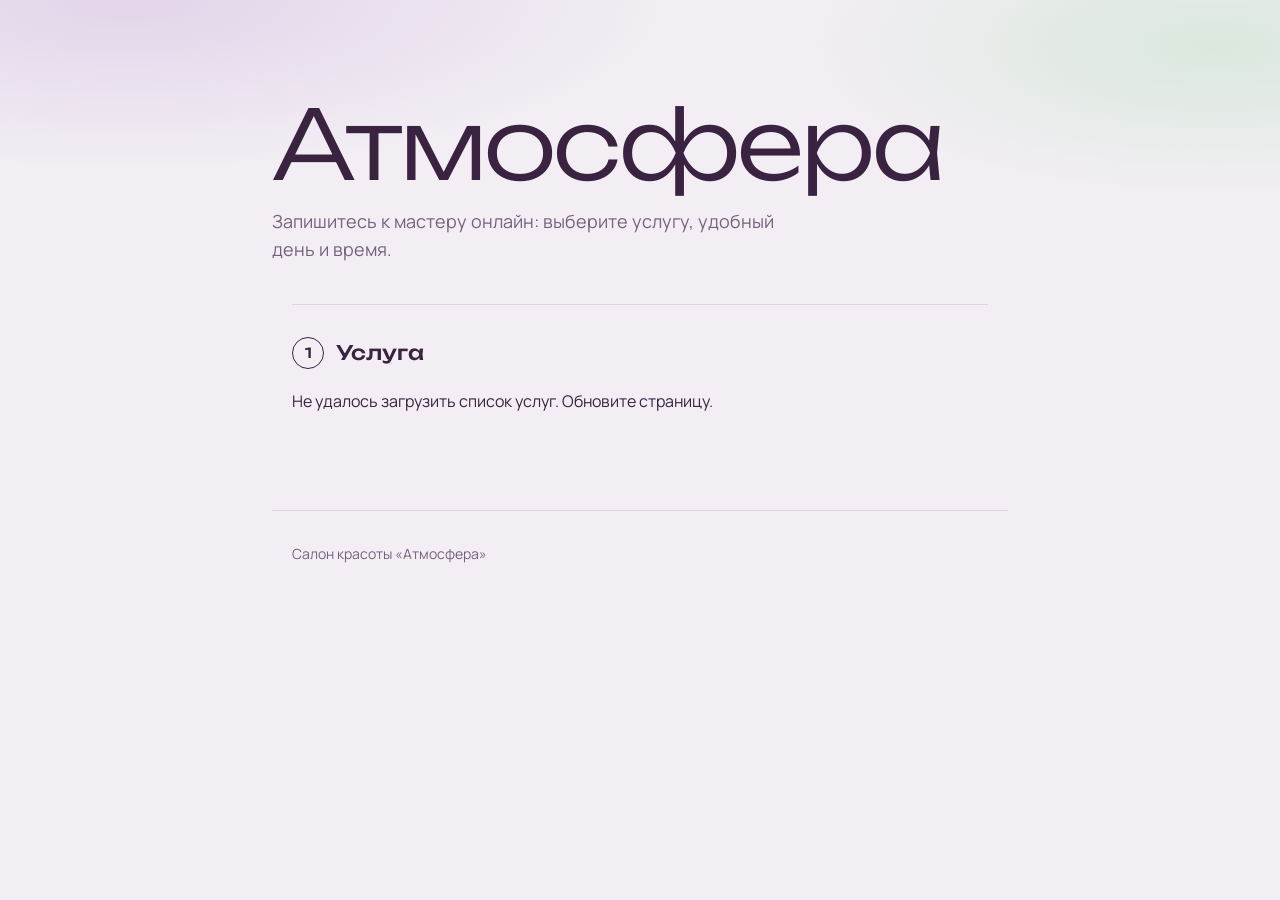
==== frontend/index.html @ 484709b0 "Фронтенд: страницы записи и отмены; единые сообщения об ошибках 409" ====
<!doctype html>
<html lang="ru">
  <head>
    <meta charset="UTF-8" />
    <meta name="viewport" content="width=device-width, initial-scale=1" />
    <title>Атмосфера — онлайн-запись в салон красоты</title>
    <link rel="preconnect" href="https://fonts.googleapis.com" />
    <link rel="preconnect" href="https://fonts.gstatic.com" crossorigin />
    <link
      href="https://fonts.googleapis.com/css2?family=Manrope:wght@400;500;700&family=Unbounded:wght@300;500&display=swap"
      rel="stylesheet"
    />
    <link rel="stylesheet" href="css/style.css" />
  </head>
  <body>
    <header class="hero">
      <div class="hero__inner">
        <h1 class="hero__title">Атмосфера</h1>
        <p class="hero__lead">
          Запишитесь к мастеру онлайн: выберите услугу, удобный день и время.
        </p>
      </div>
    </header>

    <main class="booking">
      <section class="step" id="step-service">
        <h2 class="step__title"><span class="step__num">1</span>Услуга</h2>
        <div id="services" data-testid="services">Загружаем услуги…</div>
      </section>

      <section class="step" id="step-master" hidden>
        <h2 class="step__title"><span class="step__num">2</span>Мастер</h2>
        <div id="masters" class="options" data-testid="masters"></div>
      </section>

      <section class="step" id="step-time" hidden>
        <h2 class="step__title">
          <span class="step__num">3</span>День и время
        </h2>
        <div id="days" class="options days" data-testid="days"></div>
        <div id="slots" class="options" data-testid="slots"></div>
      </section>

      <section class="step" id="step-contacts" hidden>
        <h2 class="step__title">
          <span class="step__num">4</span>Ваши контакты
        </h2>
        <form id="contact-form" class="form" novalidate>
          <p class="summary" id="summary" data-testid="summary"></p>
          <label class="field">
            <span>Имя</span>
            <input
              name="clientName"
              autocomplete="name"
              data-testid="input-name"
            />
          </label>
          <label class="field">
            <span>Телефон</span>
            <input
              name="clientPhone"
              type="tel"
              autocomplete="tel"
              placeholder="+7 900 000-00-00"
              data-testid="input-phone"
            />
          </label>
          <label class="field">
            <span>Email</span>
            <input
              name="clientEmail"
              type="email"
              autocomplete="email"
              data-testid="input-email"
            />
          </label>
          <p
            class="error"
            id="form-error"
            role="alert"
            data-testid="form-error"
            hidden
          ></p>
          <button
            type="submit"
            class="button"
            id="submit-btn"
            data-testid="submit"
          >
            Записаться
          </button>
        </form>
      </section>

      <section class="step" id="step-done" data-testid="done" hidden>
        <h2 class="step__title">Вы записаны</h2>
        <dl class="details" id="done-details"></dl>
        <p>
          Подтверждение отправлено на почту. Если планы изменятся,
          <a id="cancel-link" data-testid="cancel-link">отмените запись</a>
          не позднее чем за 2 часа до визита.
        </p>
        <button type="button" class="button button--ghost" id="restart-btn">
          Записаться ещё раз
        </button>
      </section>
    </main>

    <footer class="footer">Салон красоты «Атмосфера»</footer>

    <script type="module" src="js/booking.js"></script>
  </body>
</html>
---- frontend/css/style.css ----
/* ===== Цвета и шрифты ===== */
:root {
  --fog: #f2eef3; /* фон */
  --surface: #ffffff; /* подложки */
  --ink: #3a2340; /* текст, главные кнопки */
  --muted: #76627f; /* второстепенный текст */
  --line: #ddd3e0; /* линии и рамки */
  --sage: #d5e6da; /* выбранная услуга, сообщения об успехе */
  --sage-ink: #24452f;
  --error: #a8323f;
  --radius: 12px;
  --font-display: "Unbounded", "Arial Black", sans-serif;
  --font-body: "Manrope", "Segoe UI", Arial, sans-serif;
}

*,
*::before,
*::after {
  box-sizing: border-box;
}
[hidden] {
  display: none !important;
}

body {
  margin: 0;
  color: var(--ink);
  font-family: var(--font-body);
  font-size: 1rem;
  line-height: 1.55;
  background: var(--fog);
}

a {
  color: var(--ink);
}

:focus-visible {
  outline: 3px solid #9b7fa8;
  outline-offset: 2px;
}

/* ===== Шапка главной ===== */
.hero {
  padding: clamp(3rem, 8vw, 6rem) 1.25rem 2.5rem;
  background:
    radial-gradient(60% 80% at 10% 0%, #e2d4ea 0%, transparent 70%),
    radial-gradient(45% 70% at 95% 15%, #d9e8dd 0%, transparent 70%);
}

.hero__inner,
.booking,
.footer,
.page,
.topbar {
  max-width: 46rem;
  margin: 0 auto;
}

.hero__title {
  margin: 0 0 1rem;
  font-family: var(--font-display);
  font-weight: 300;
  font-size: clamp(2.75rem, 10vw, 6rem);
  line-height: 1;
  letter-spacing: -0.03em;
}

.hero__lead {
  max-width: 32rem;
  margin: 0;
  color: var(--muted);
  font-size: 1.125rem;
}

/* ===== Шаги записи ===== */
.booking {
  padding: 0 1.25rem 4rem;
}

.step {
  border-top: 1px solid var(--line);
  padding: 2rem 0;
}

.step:not([hidden]) {
  animation: reveal 0.25s ease-out;
}

@keyframes reveal {
  from {
    opacity: 0;
    transform: translateY(6px);
  }
  to {
    opacity: 1;
    transform: none;
  }
}

.step__title {
  display: flex;
  align-items: center;
  gap: 0.75rem;
  margin: 0 0 1.25rem;
  font-family: var(--font-display);
  font-weight: 500;
  font-size: 1.25rem;
}

.step__num {
  display: inline-grid;
  place-items: center;
  width: 2rem;
  height: 2rem;
  border: 1px solid var(--ink);
  border-radius: 50%;
  font-size: 0.875rem;
}

.hint {
  margin: 0;
  color: var(--muted);
}

/* ===== Список услуг ===== */
.category {
  margin: 1.5rem 0 0.5rem;
  color: var(--muted);
  font-weight: 700;
  font-size: 0.95rem;
}

.category:first-child {
  margin-top: 0;
}

.service-list {
  margin: 0;
  border-radius: var(--radius);
  padding: 0;
  overflow: hidden;
  list-style: none;
  background: var(--surface);
}

.service {
  display: grid;
  grid-template-columns: 1fr auto 6.5rem;
  align-items: center;
  gap: 1rem;
  width: 100%;
  border: 0;
  border-bottom: 1px solid var(--line);
  padding: 0.9rem 1rem;
  color: inherit;
  font: inherit;
  text-align: left;
  background: none;
  cursor: pointer;
}

.service-list li:last-child .service {
  border-bottom: 0;
}
.service:hover {
  background: #faf7fb;
}
.service[aria-pressed="true"] {
  background: var(--sage);
}

.service__meta {
  color: var(--muted);
  font-size: 0.9rem;
}
.service__price {
  font-weight: 700;
  text-align: right;
}

/* ===== Кнопки выбора: мастера, дни, время ===== */
.options {
  display: flex;
  flex-wrap: wrap;
  gap: 0.5rem;
}

.option {
  border: 1px solid var(--line);
  border-radius: 999px;
  padding: 0.6rem 1rem;
  color: inherit;
  font: inherit;
  text-align: left;
  background: var(--surface);
  cursor: pointer;
}

.option small {
  display: block;
  color: var(--muted);
  font-size: 0.8rem;
}

.option:hover {
  border-color: var(--muted);
}

.option[aria-pressed="true"] {
  border-color: var(--ink);
  color: #fff;
  background: var(--ink);
}

.option[aria-pressed="true"] small {
  color: #e6dbe9;
}

.days {
  flex-wrap: nowrap;
  margin-bottom: 1.25rem;
  padding-bottom: 0.5rem;
  overflow-x: auto;
}

.day {
  flex: 0 0 auto;
  min-width: 4.75rem;
  border-radius: var(--radius);
  text-align: center;
}

/* ===== Форма ===== */
.form {
  display: grid;
  gap: 1rem;
  max-width: 28rem;
}

.field {
  display: grid;
  gap: 0.35rem;
  font-weight: 500;
}

.field input {
  border: 1px solid var(--line);
  border-radius: 10px;
  padding: 0.7rem 0.9rem;
  color: inherit;
  font: inherit;
  background: var(--surface);
}

.summary {
  margin: 0;
  border-radius: var(--radius);
  padding: 1rem;
  background: var(--surface);
}

.error,
.notice {
  margin: 0 0 1rem;
  border-radius: 0 var(--radius) var(--radius) 0;
  border-left: 3px solid;
  padding: 0.75rem 1rem;
}

.error {
  border-color: var(--error);
  color: var(--error);
  background: #fbeef0;
}
.notice {
  border-color: var(--sage-ink);
  color: var(--sage-ink);
  background: var(--sage);
}
.form .error {
  margin: 0;
}

.button {
  display: inline-block;
  justify-self: start;
  border: 1px solid var(--ink);
  border-radius: 999px;
  padding: 0.85rem 1.75rem;
  color: #fff;
  font: inherit;
  font-weight: 700;
  text-decoration: none;
  background: var(--ink);
  cursor: pointer;
}

.button:disabled {
  opacity: 0.6;
  cursor: progress;
}
.button--ghost {
  color: var(--ink);
  background: none;
}

/* ===== Итог записи ===== */
.details {
  display: grid;
  grid-template-columns: max-content 1fr;
  gap: 0.4rem 1.5rem;
  margin: 0 0 1.5rem;
}

.details dt {
  color: var(--muted);
}
.details dd {
  margin: 0;
  font-weight: 500;
}

/* ===== Страница отмены ===== */
.topbar {
  padding: 1.5rem 1.25rem 0;
}

.brand {
  font-family: var(--font-display);
  font-weight: 300;
  font-size: 1.5rem;
  text-decoration: none;
}

.page {
  padding: 2.5rem 1.25rem 4rem;
}

.page__title {
  margin: 0 0 1.5rem;
  font-family: var(--font-display);
  font-weight: 500;
  font-size: 1.75rem;
}

.actions {
  display: flex;
  flex-wrap: wrap;
  gap: 0.75rem;
}

.footer {
  border-top: 1px solid var(--line);
  padding: 2rem 1.25rem;
  color: var(--muted);
  font-size: 0.875rem;
}

/* Сообщения внутри блока кнопок занимают всю строку,
   а кнопки начинаются со следующей */
.options > .error,
.options > .hint {
  flex-basis: 100%;
  margin: 0 0 0.5rem;
}

/* ===== Телефоны ===== */
@media (max-width: 560px) {
  .service {
    grid-template-columns: 1fr auto;
  }
  .service__meta {
    grid-column: 1;
    grid-row: 2;
  }
  .service__price {
    grid-column: 2;
    grid-row: 1 / span 2;
  }
}

/* ===== Пользователи, отключившие анимацию в системе ===== */
@media (prefers-reduced-motion: reduce) {
  .step:not([hidden]) {
    animation: none;
  }
}
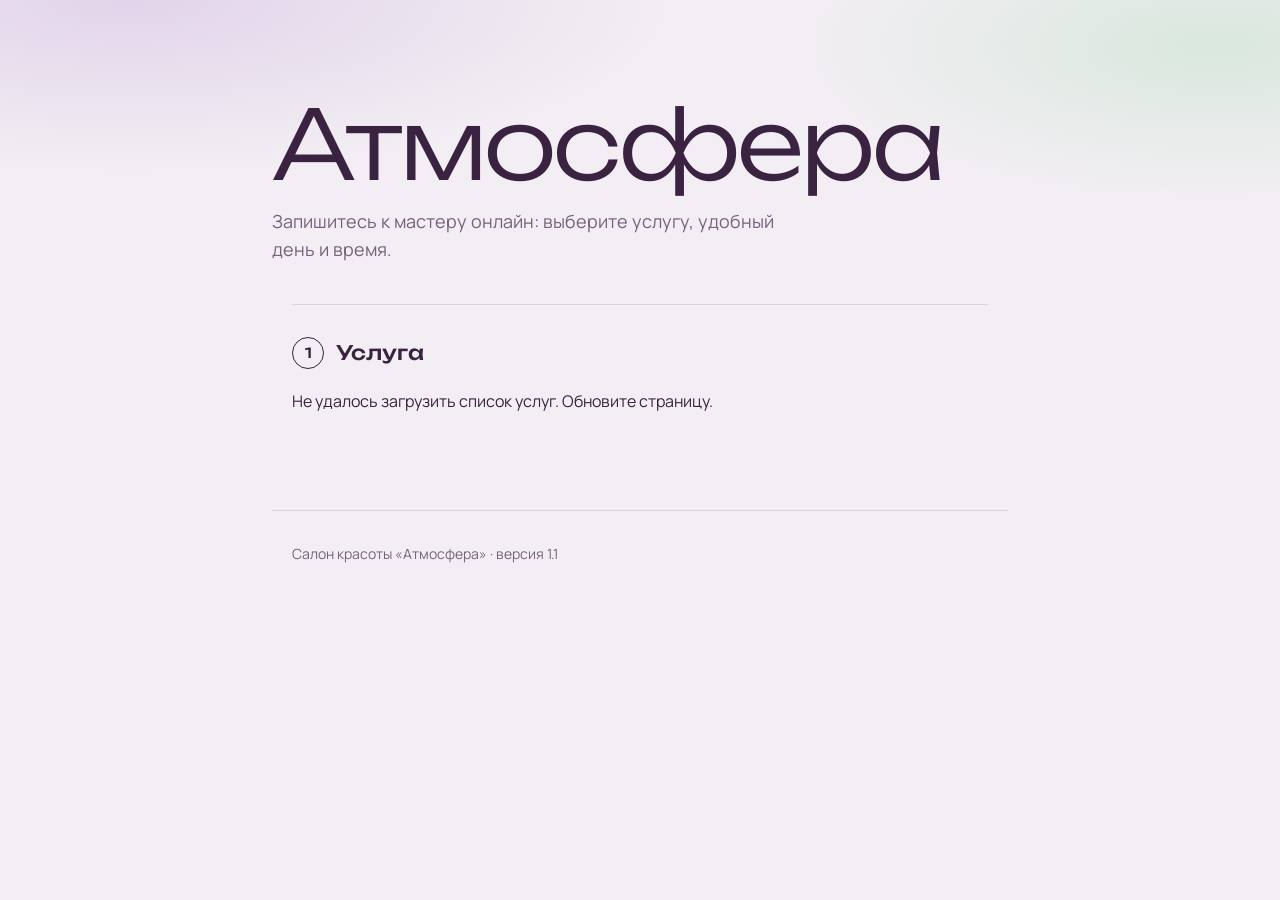
==== commit b834cf91: "Кластер Docker Swarm, registry, стек stage; устранение гонки при одновременной записи" ====
--- a/frontend/index.html
+++ b/frontend/index.html
@@ -106,7 +106,7 @@
       </section>
     </main>
 
-    <footer class="footer">Салон красоты «Атмосфера»</footer>
+    <footer class="footer">Салон красоты «Атмосфера» · версия 1.1</footer>
 
     <script type="module" src="js/booking.js"></script>
   </body>
